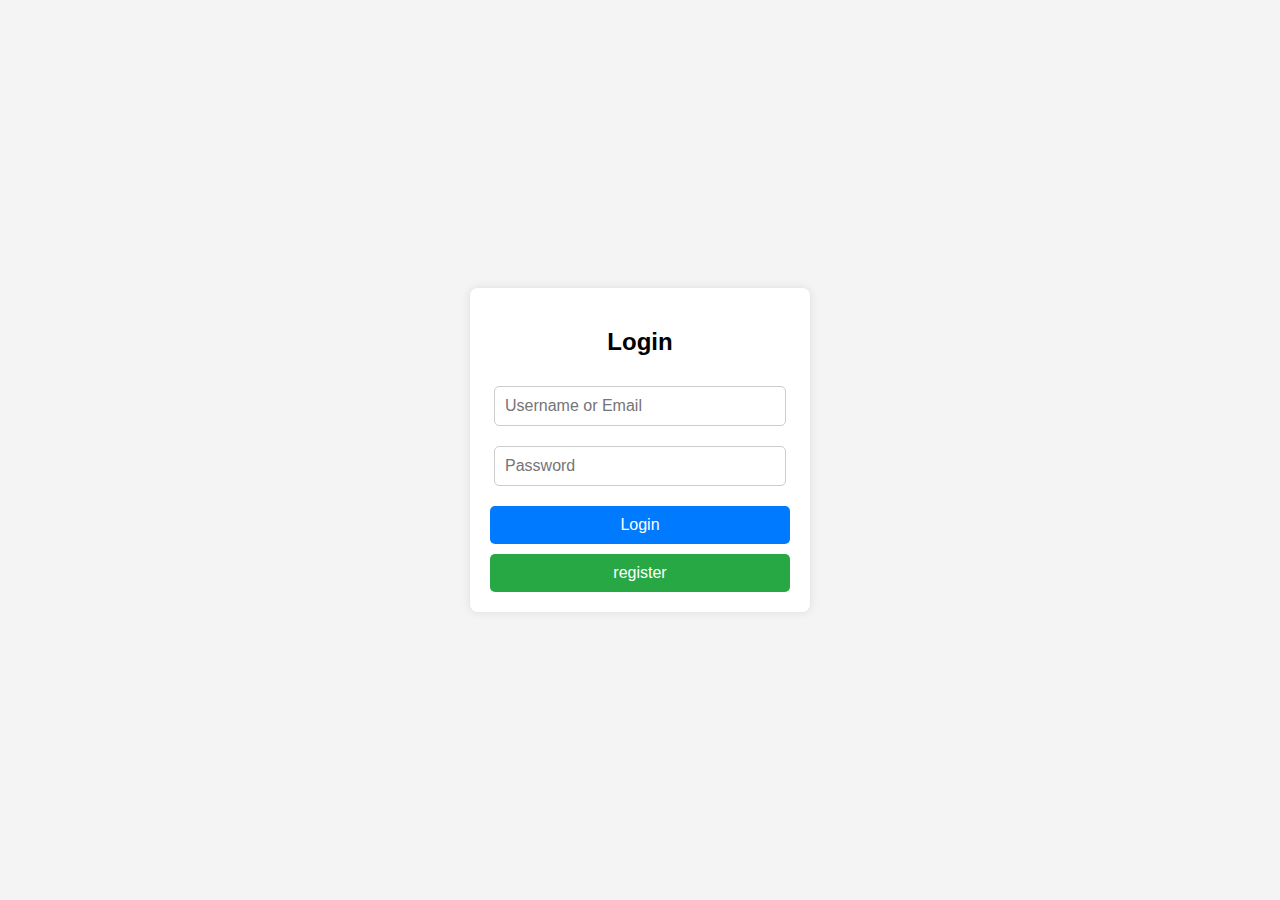
==== frontend/public/login.html @ b9aec158 "errors handling" ====
<!DOCTYPE html>
<html lang="en">

<head>
  <meta charset="UTF-8" />
  <meta name="viewport" content="width=device-width, initial-scale=1.0" />
  <title>Forum SPA</title>
  <link id="page-style" rel="stylesheet" href="/frontend/css/login.css" />
</head>

<body>
  <div id="app">

  
  <div class="container">
    <h2>Login</h2>
    <input type="text" id="user" placeholder="Username or Email" required>
    <input type="password" id="password" placeholder="Password" required>
    <button type="login">Login</button>
    <button class="register-btn">register</button>
  </div>
</div>
<script type="module" src="/frontend/js/app.js"></script>
</body>

</html>
---- frontend/css/login.css ----
/* Basic reset */
body {
    font-family: Arial, sans-serif;
    display: flex;
    justify-content: center;
    align-items: center;
    height: 100vh;
    margin: 0;
    background: #f4f4f4;
  }
  .error-message {
    color: red;
    font-size: 0.9rem;
    margin-top: 5px;
}

  /* Container styling */
  .container {
    background: white;
    padding: 20px;
    border-radius: 8px;
    box-shadow: 0 0 10px rgba(0, 0, 0, 0.1);
    text-align: center;
    width: 300px;
  }

  
  /* Input fields */
  input {
    width: 90%;
    padding: 10px;
    margin: 10px 0;
    border: 1px solid #ccc;
    border-radius: 5px;
    font-size: 16px;
  }
  
  /* Buttons */
  button {
    width: 100%;
    padding: 10px;
    margin-top: 10px;
    border: none;
    border-radius: 5px;
    font-size: 16px;
    cursor: pointer;
  }
  
  button[type="login"] {
    background: #007bff;
    color: white;
  }
  
  button[type="login"]:hover {
    background: #0056b3;
  }
  
  .register-btn {
    background: #28a745;
    color: white;
  }
  
  .register-btn:hover {
    background: #1e7e34;
  }
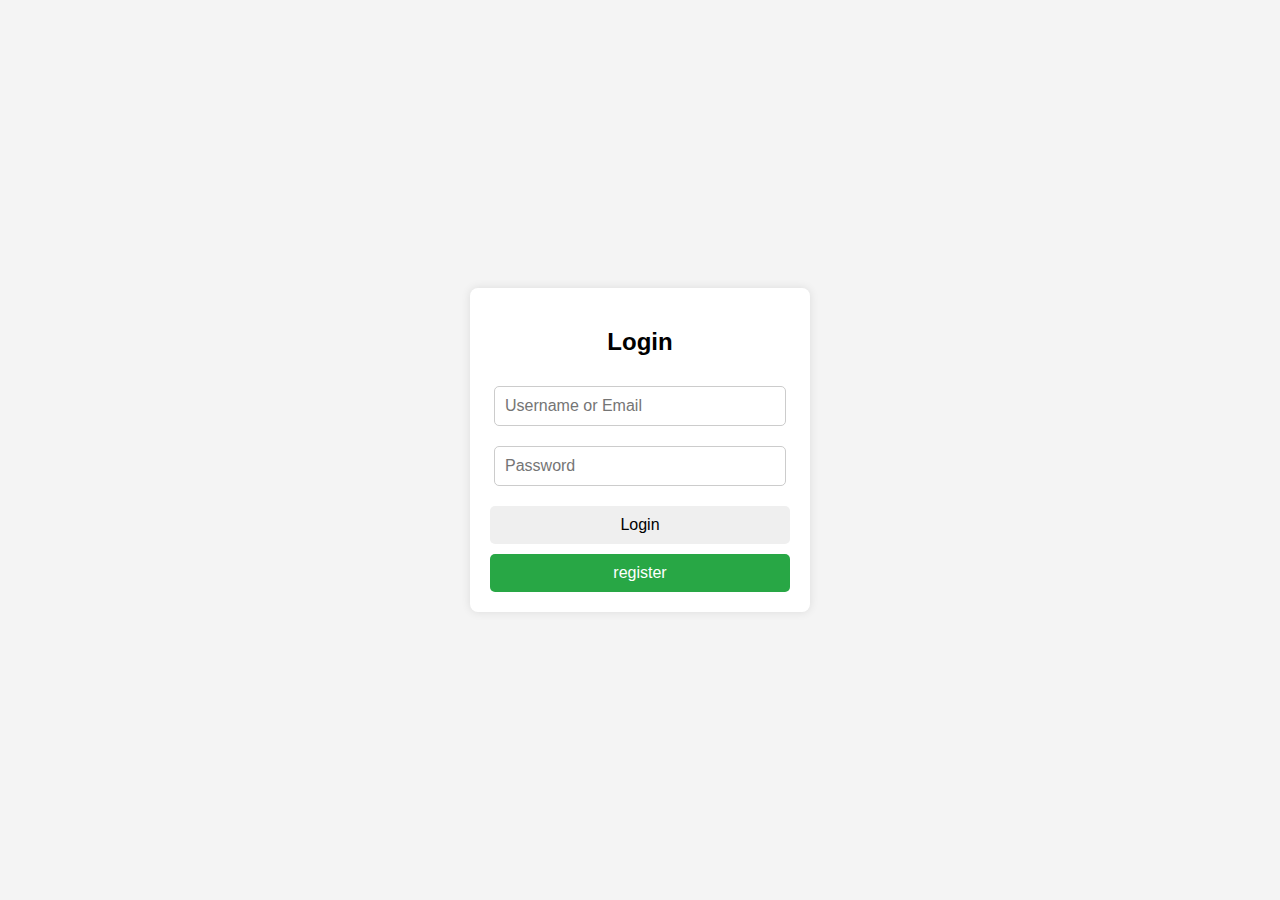
==== commit 74e0aa10: "fixed errors caused by onclick" ====
--- a/frontend/public/login.html
+++ b/frontend/public/login.html
@@ -5,22 +5,25 @@
   <meta charset="UTF-8" />
   <meta name="viewport" content="width=device-width, initial-scale=1.0" />
   <title>Forum SPA</title>
+  <link rel="icon"  href="/favicon.ico">
   <link id="page-style" rel="stylesheet" href="/frontend/css/login.css" />
+ 
+
+  <script type="module" src="/frontend/js/pages.js"></script>
+
 </head>
-
+<!-- oizefoinqef -->
 <body>
   <div id="app">
-
-  
   <div class="container">
     <h2>Login</h2>
     <input type="text" id="user" placeholder="Username or Email" required>
     <input type="password" id="password" placeholder="Password" required>
-    <button type="login">Login</button>
+    <button class="login-btn">Login</button>
     <button class="register-btn">register</button>
   </div>
 </div>
-<script type="module" src="/frontend/js/app.js"></script>
+<div id="toast"></div>
 </body>
 
 </html>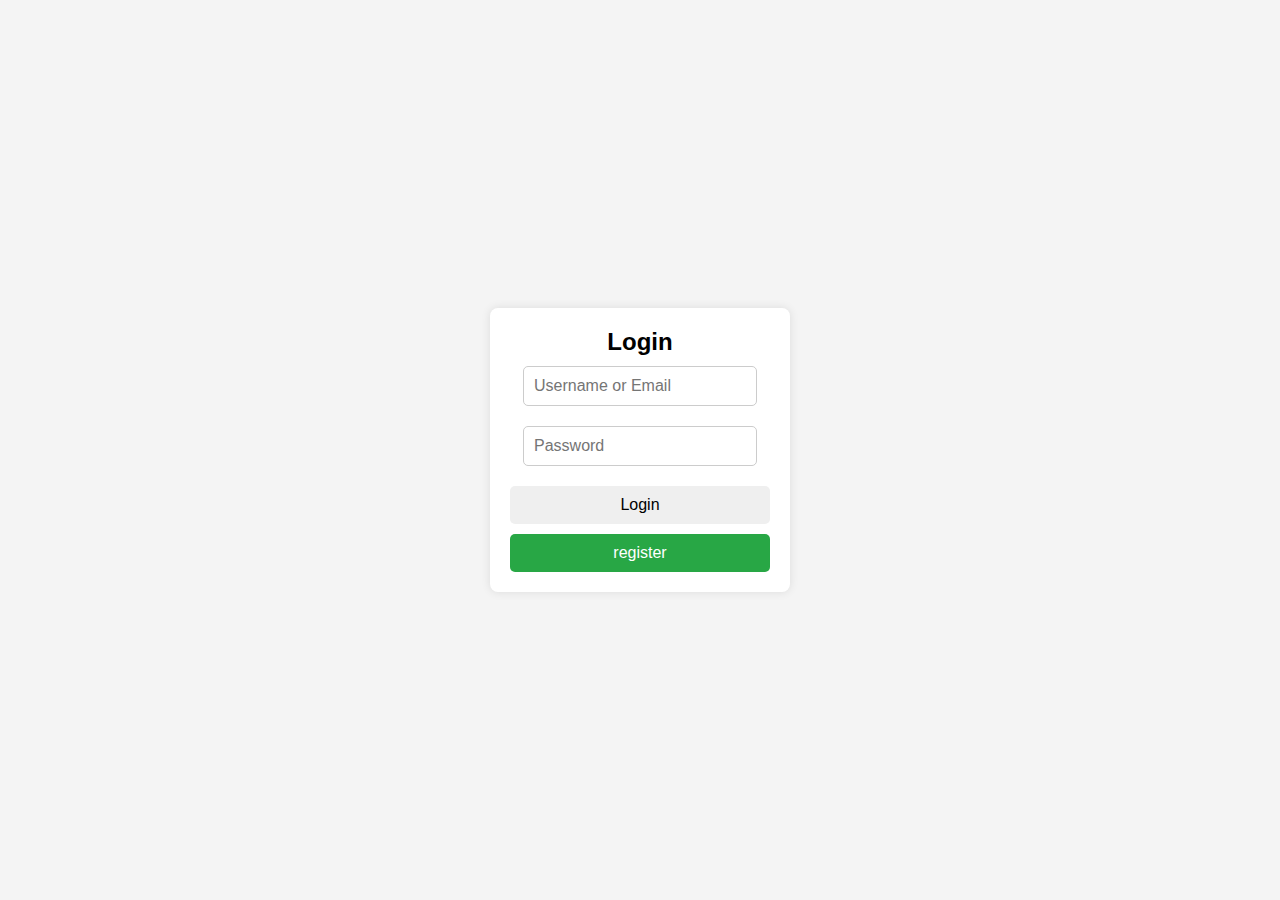
==== commit 97feb1d5: "login insertiont to db" ====
--- a/frontend/public/login.html
+++ b/frontend/public/login.html
@@ -14,16 +14,18 @@
 </head>
 <!-- oizefoinqef -->
 <body>
-  <div id="app">
-  <div class="container">
-    <h2>Login</h2>
-    <input type="text" id="user" placeholder="Username or Email" required>
-    <input type="password" id="password" placeholder="Password" required>
-    <button class="login-btn">Login</button>
-    <button class="register-btn">register</button>
-  </div>
-</div>
-<div id="toast"></div>
+      <div id="app">
+      <div class="container">
+        <h2>Login</h2>
+        <input type="text" id="user" placeholder="Username or Email" required>
+        <input type="password" id="password" placeholder="Password" required>
+        <button class="login-btn">Login</button>
+        <button class="register-btn">register</button>
+      </div>
+    </div>
+
+    
+<div id="popup"></div>
 </body>
 
 </html>--- a/frontend/css/login.css
+++ b/frontend/css/login.css
@@ -1,4 +1,10 @@
 /* Basic reset */
+* {
+  margin: 0;
+  padding: 0;
+  box-sizing: border-box;
+  font-family: Arial, sans-serif;
+}
 body {
     font-family: Arial, sans-serif;
     display: flex;
@@ -64,4 +70,27 @@
     background: #1e7e34;
   }
   
-  +  
+  .error-message {
+    color: red;
+    font-size: 0.9rem;
+    margin-top: 5px;
+}
+
+
+#popup {
+    display: none;
+    position: fixed;
+    bottom: 20px;
+    left: 50%;
+    transform: translateX(-50%);
+    background-color: #ff4d4d;
+    color: white;
+    padding: 10px 20px;
+    border-radius: 5px;
+    box-shadow: 0 4px 6px rgba(0, 0, 0, 0.1);
+    transition: opacity 0.5s ease-in-out;
+}
+#popup.success {
+    background-color: #28a745;
+}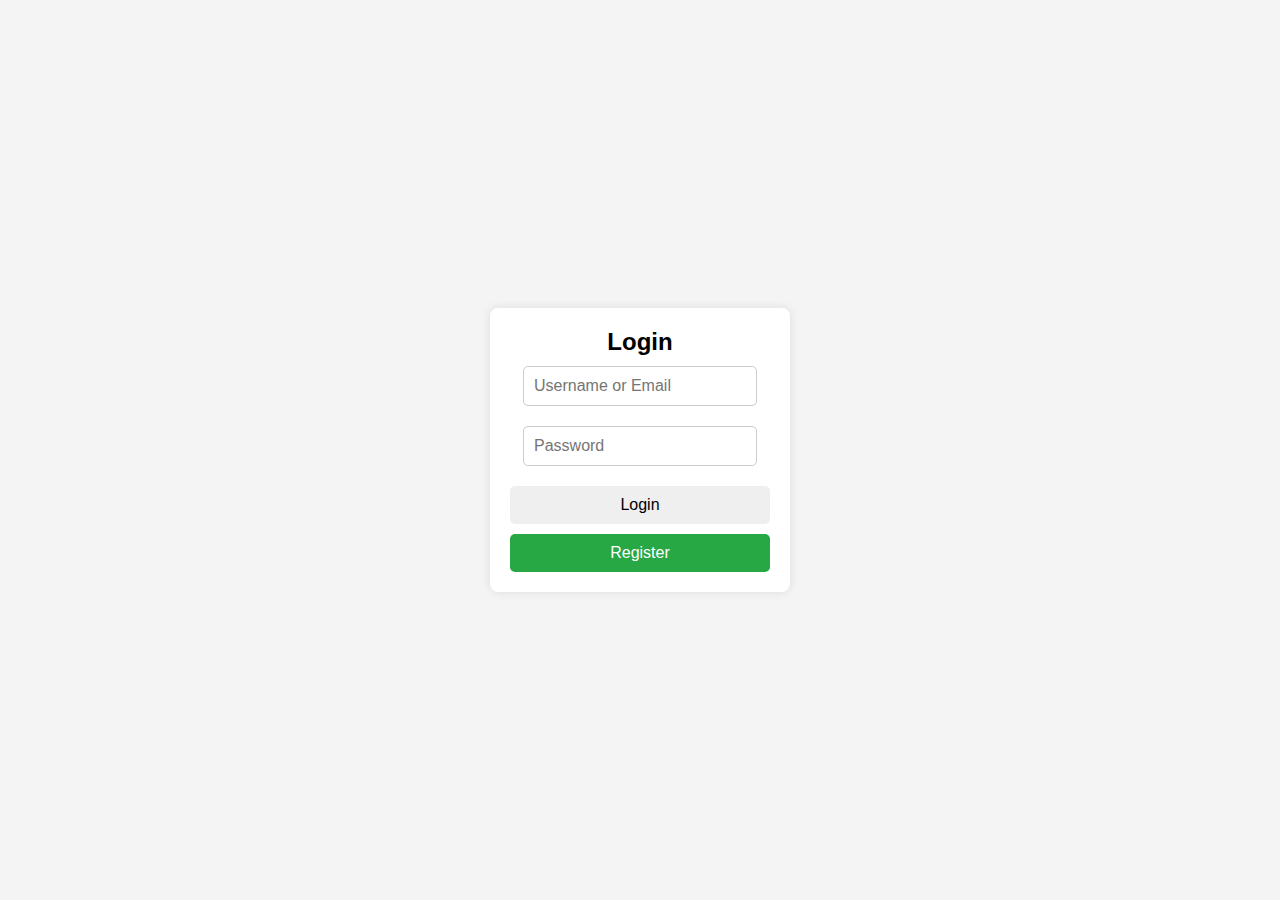
==== commit 10cefac2: "all fixed" ====
--- a/frontend/public/login.html
+++ b/frontend/public/login.html
@@ -7,13 +7,14 @@
   <title>Forum SPA</title>
   <link rel="icon"  href="/favicon.ico">
   <link id="page-style" rel="stylesheet" href="/frontend/css/login.css" />
- 
+
 
   <script type="module" src="/frontend/js/pages.js"></script>
 
 </head>
 <!-- oizefoinqef -->
 <body>
+  
       <div id="app">
       <div class="container">
         <h2>Login</h2>
@@ -26,6 +27,20 @@
 
     
 <div id="popup"></div>
+
+<div id="notification" class="hidden"></div>
+    
+<!-- Load JavaScript modules -->
+ 
+
+<!-- Expose global functions for the onclick attributes -->
+<script>
+    // These functions will be implemented in pages.js
+    // but we need to make them global so the onclick attributes can access them
+    window.createPost = function() {};
+    window.filterPosts = function() {};
+    window.sendMessage = function() {};
+</script>
 </body>
 
 </html>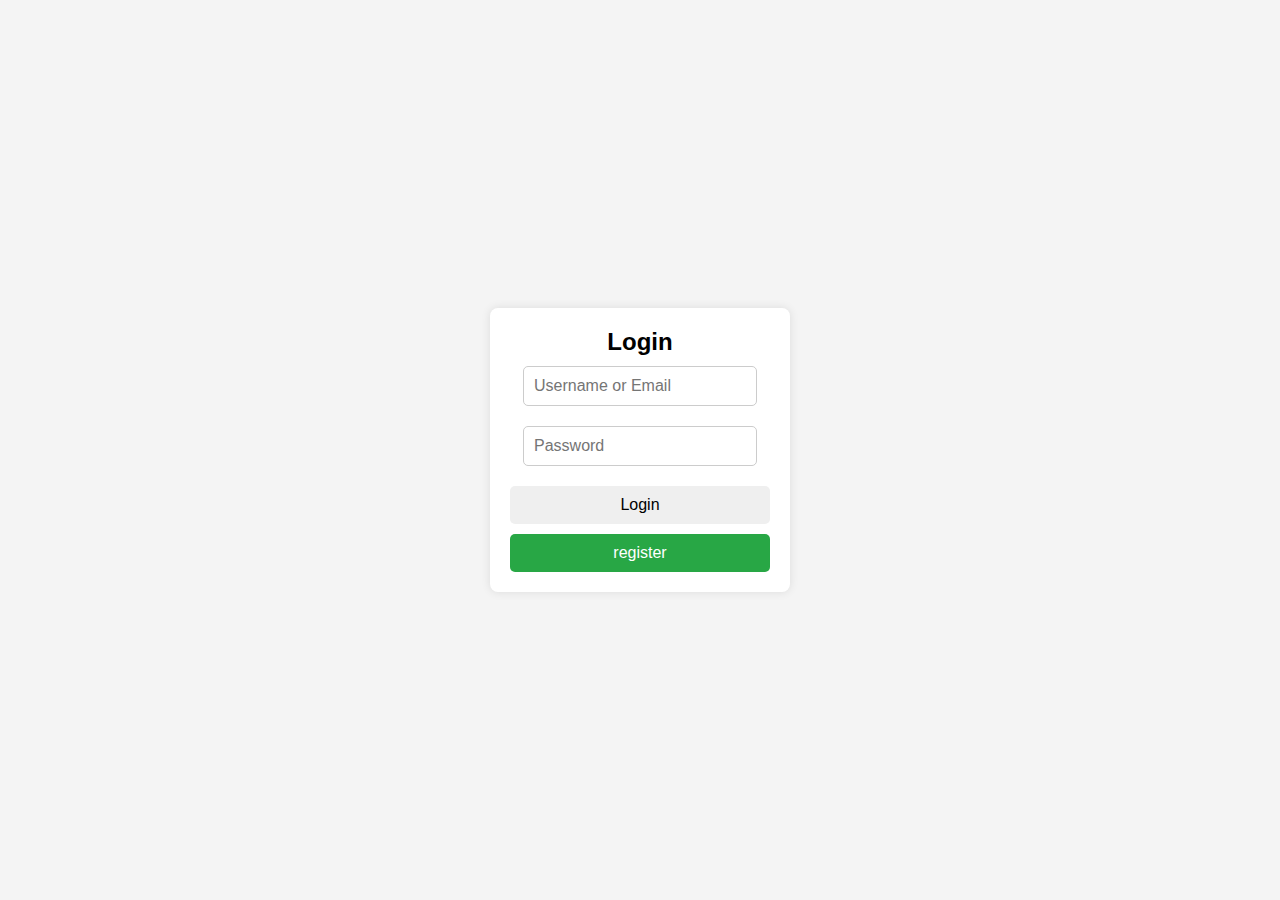
==== commit a75eaf46: "qservf" ====
--- a/frontend/public/login.html
+++ b/frontend/public/login.html
@@ -7,14 +7,12 @@
   <title>Forum SPA</title>
   <link rel="icon"  href="/favicon.ico">
   <link id="page-style" rel="stylesheet" href="/frontend/css/login.css" />
-
-
+  <script type="module" src="/frontend/js/home.js"></script>
   <script type="module" src="/frontend/js/pages.js"></script>
 
 </head>
 <!-- oizefoinqef -->
 <body>
-  
       <div id="app">
       <div class="container">
         <h2>Login</h2>
@@ -24,23 +22,7 @@
         <button class="register-btn">register</button>
       </div>
     </div>
-
-    
 <div id="popup"></div>
-
-<div id="notification" class="hidden"></div>
-    
-<!-- Load JavaScript modules -->
- 
-
-<!-- Expose global functions for the onclick attributes -->
-<script>
-    // These functions will be implemented in pages.js
-    // but we need to make them global so the onclick attributes can access them
-    window.createPost = function() {};
-    window.filterPosts = function() {};
-    window.sendMessage = function() {};
-</script>
 </body>
 
 </html>--- a/frontend/css/login.css
+++ b/frontend/css/login.css
@@ -54,7 +54,7 @@
   
   button[type="login"] {
     background: #007bff;
-    color: white;
+    color: #007bff;
   }
   
   button[type="login"]:hover {
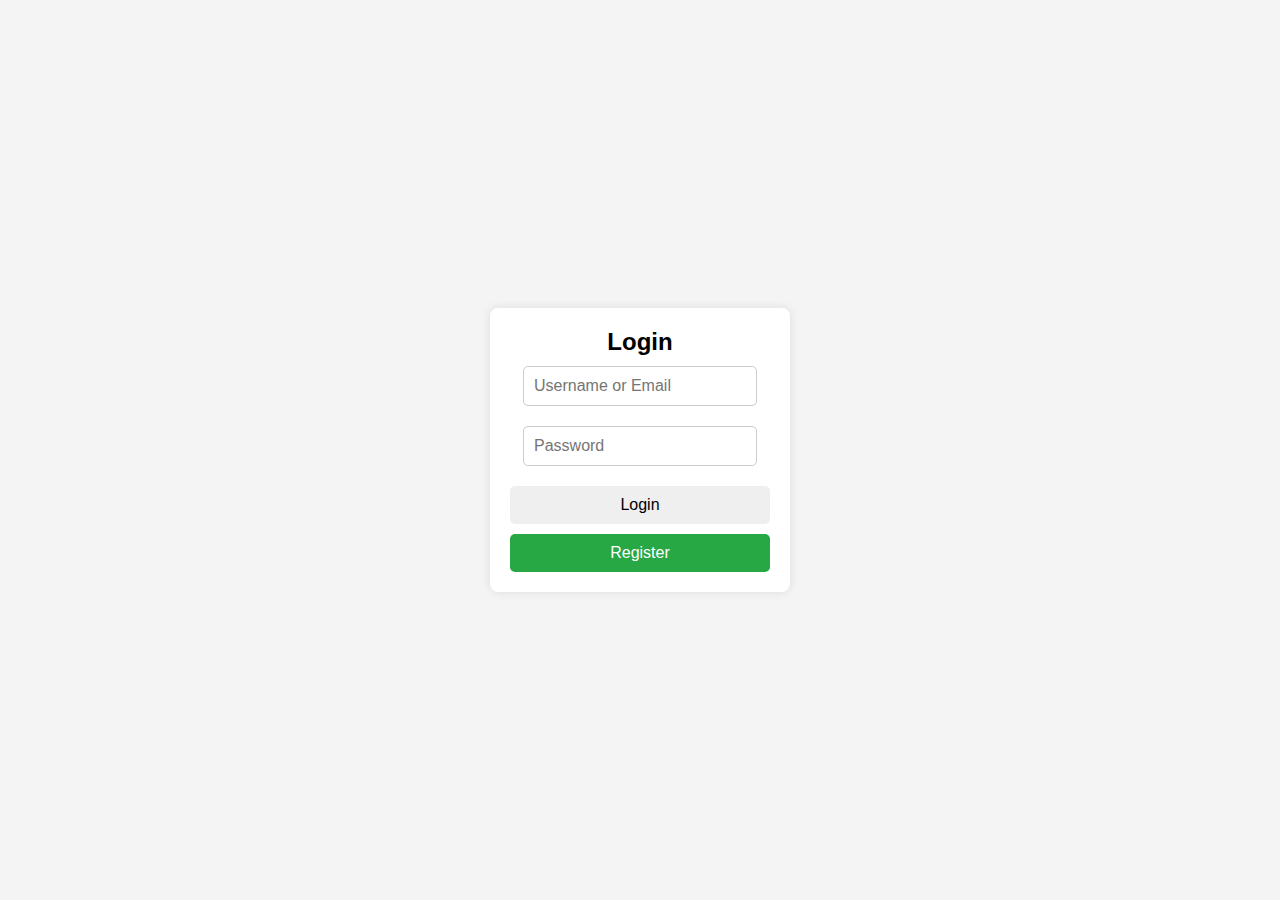
==== commit b675a72d: "posts" ====
--- a/frontend/public/login.html
+++ b/frontend/public/login.html
@@ -7,12 +7,13 @@
   <title>Forum SPA</title>
   <link rel="icon"  href="/favicon.ico">
   <link id="page-style" rel="stylesheet" href="/frontend/css/login.css" />
-  <script type="module" src="/frontend/js/home.js"></script>
+
+
   <script type="module" src="/frontend/js/pages.js"></script>
 
 </head>
-<!-- oizefoinqef -->
 <body>
+  
       <div id="app">
       <div class="container">
         <h2>Login</h2>
@@ -22,7 +23,17 @@
         <button class="register-btn">register</button>
       </div>
     </div>
+
 <div id="popup"></div>
+
+<div id="notification" class="hidden"></div>
+
+<script>
+  
+    window.createPost = function() {};
+    window.filterPosts = function() {};
+    window.sendMessage = function() {};
+</script>
 </body>
 
 </html>